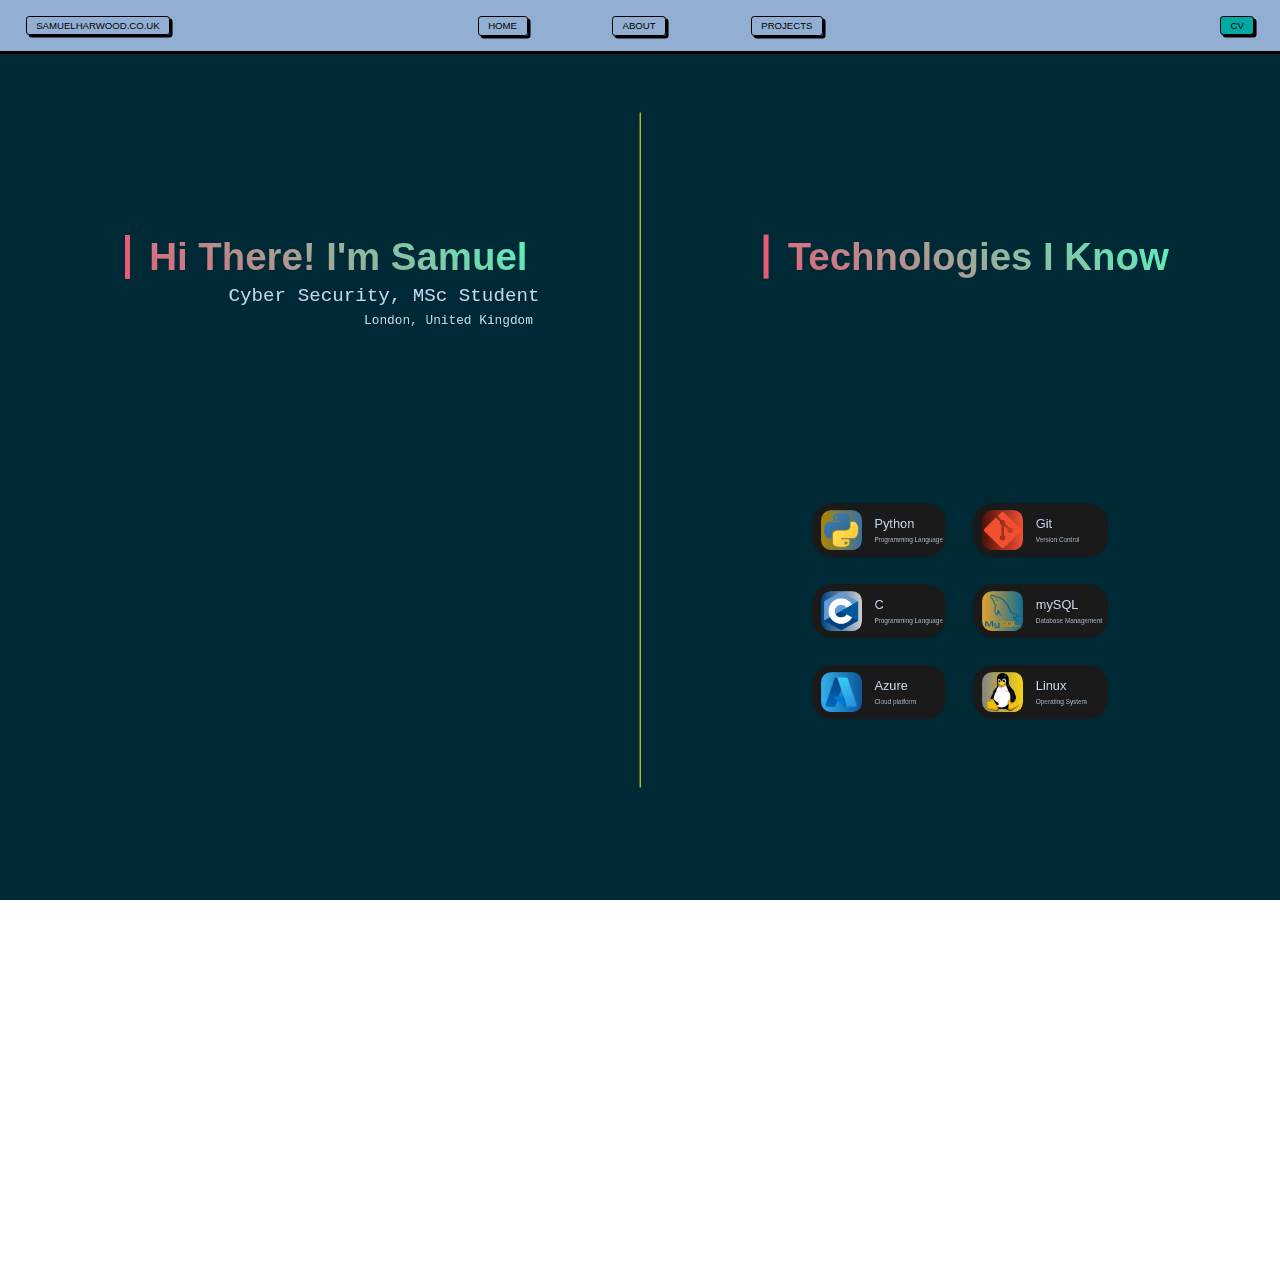
==== index.html @ 6216a4d6 "Updated skillsbox" ====
<!DOCTYPE html>
<html lang="en">
<head>
    <meta charset="UTF-8">
    <meta name="viewport" content="width=device-width, initial-scale=1.0">
    <title>Portfolio</title>
    <link rel="stylesheet" href="styles.css">
</head>
<body>
  <div class ="blob"></div>
  <header>
    <a id="index-btn"><div class="homepage">samuelharwood.co.uk</div></a>
    <nav>
      <ul class="nav-links">
        <li><a href="#home">Home</a></li>
        <li><a href="#about">About</a></li>
        <li><a href="#projects">Projects</a></li>
      </ul>
    </nav>
    <a class="cv" href="#"><button>CV</button></a>

  </header>

    <section class="pages">
      <div class="block one" id="home">
        <div class = "break-line"></div>
          <div class="box-container">
            <div class="box one">
            </div>
            <div class="box two">
              <blockquote>
                <h1>Hi There! I'm Samuel</h1>
              </blockquote>
            <pre>Cyber Security, MSc Student</pre>
            <pre class="home">London, United Kingdom</pre>
            </div>

          </div>

          <div class="box-container two">
            <div class="box four">
              <div class="skills-grid">
                <div class="skill">
                  <div class="skillbox python"><img src="images/PythonLogo.png" alt="python"></div>
                  <div class="skill-text">
                    <h3>Python</h3>
                    <h4>Programming Language</h4>
                  </div>
                </div>

                <div class="skill git">
                  <div class="skillbox git"><img src="images/gitLogo.png" alt="Git"></div>
                  <div class="skill-text">
                    <h3>Git</h3>
                    <h4>Version Control</h4>
                  </div>
                </div>

                <div class="skill c">
                  <div class="skillbox c"><img src="images/C.png" alt="C"></div>
                  <div class="skill-text">
                    <h3>C</h3>
                    <h4>Programming Language</h4>
                  </div>
                </div>

                <div class="skill sql">
                  <div class="skillbox sql"><img src="images/mySQL.png" alt="mySQL"></div>
                  <div class="skill-text">
                    <h3>mySQL</h3>
                    <h4>Database Management</h4>
                  </div>
                </div>


                <div class="skill azure">
                  <div class="skillbox azure"><img src="images/AzureLogo.png" alt="Azure"></div>
                  <div class="skill-text">
                    <h3>Azure</h3>
                    <h4>Cloud platform</h4>
                  </div>
                </div>

                <div class="skill linux">
                  <div class="skillbox linux"><img src="images/linux.png" alt="LinuxOS"></div>
                  <div class="skill-text">
                    <h3>Linux</h3>
                    <h4>Operating System</h4>
                  </div>
                </div>
              </div>
            </div>
            <div class = "box three">
              <blockquote>
                <h1>Technologies I Know</h1>
              </blockquote>
            </div>
          </div>
        </div>
  <div class="block two" id ="about"></div>
  <div class="block three" id ="projects"></div>
 
    </section>
    <script src="script.js"></script>

</body>
</html>
---- styles.css ----
* {
    margin: 0;
    box-sizing: border-box;
}

html {
    scroll-behavior: smooth;  /* Enable smooth scrolling */
}

body {
    display: flex;
    overflow: hidden;
    font-family: "PexicoMicro-Regular", Arial, sans-serif;

}
.blob {
    display: flex;
    justify-content: center;
    align-items: center;
    width: 650px;
    height: 650px;
    border-radius: 100%;
    background-image: linear-gradient(#E85D75 10%, #E85D75);
    filter: blur(250px);
    transition: all 450ms ease-out;
    position: fixed;
    pointer-events: none;
    left: 0;
    top: 0;
    transform: translate(calc(-50% + 15px), -50%);
    z-index: 0;
}






section.pages {
    height: 100vw;
    width: 100vh;
    position: relative;
    overflow: hidden auto;
    transform-origin: right top;
    transform: rotate(-90deg) translateY(-100vh);
}

.block {
    width: 100vh;
    height: 100vw;
    margin-bottom: 20px;
}

.box-container{
    width: 100vh;
    height: 50vw;
    display: flex;
    justify-content: center;
    align-items: center;
    background-color: #002936;
}


.box{
    width: 50vh;
    height: 50vw;
}

.box.one{
    display: flex;
    flex-direction: column; 
    justify-content: center;
    align-items: center; 
}

.box.two{

    display: flex;              
    justify-content: center;     
    align-items: center;         
    text-align: center; 
    flex-direction: column;

}


pre {
    transform: rotate(90deg); 

    position: absolute;
    font-size: clamp(1vw, 1.5vw, 3vw); 
    color: #C5D7ED;
    white-space: nowrap;
    padding: 0; 
    margin-top: 10vw;

    margin-right: 11vw;
}

pre.home {
    font-size: clamp(.5vw, 1vw, 3vw); 
    margin-top: 20vw;
    margin-right: 15vw; 
    
}

blockquote {
    transform: rotate(90deg); 

    position: absolute; 
    border-left: 5px solid;
    border-color: #E85D75;
    padding: 0rem 2vw 0rem 1.5vw; 
    -webkit-background-clip: text;
    -webkit-text-fill-color: transparent;
    background-image: linear-gradient(
      35deg,
      #E85D75,
      hsl(160, 100%, 65%)
    );
    margin-top: 3vw;
    margin-right: 5vw;

}

h1 {
    font-size: clamp(2vw, 3vw, 6vw);
    text-wrap: nowrap;

}


header{
    width: 100vw;
    height: 6vh;
    min-height: 50px;
    display: flex;
    justify-content:space-between;
    align-items: center;
    position: fixed;
    background-color: #92afd3;
    border-bottom: 3px solid #000000;
    
    z-index: 1000;
    padding: 20px 2%;
}

li, a, button{
    font-size: 0.75vw;
    color: #000000;
    text-decoration: none;
    text-transform: uppercase;
}


.nav-links li a, .homepage, button {
    display: inline-block; /* Allow padding and box-shadow to apply correctly */
    font-size: 0.75vw; 
    color: #000000; 
    text-decoration: none;
    text-transform: uppercase;
    padding: 0.25vw 0.75vw;
    border-radius: 0.25vw;
    border: 0.1vw solid #000000; 
    box-shadow: 0.2vw 0.2vw #000000; 
    cursor: pointer;
    transition: transform 0.1s, box-shadow 0.1s;
}
.nav-links li a:active, .homepage:active, button:active {
    box-shadow: none; 
    transform: translate(0.3vw, 0.3vw); 
}



.nav-links li:nth-child(1) a:hover {background-color: #20bbeb; }
.nav-links li:nth-child(2) a:hover {background-color: pink}
.nav-links li:nth-child(3) a:hover {background-color: #52b788; }


.nav-links li{
    flex-grow: 1;
    display: inline-block;
    padding: 0px 40px;
    
}

.nav-links {
    align-items: center;           
    padding: 0;
    margin-left: -7vw;
}


button{
    background-color: rgb(0, 169, 161);
    padding: 0.25vw 0.75vw; 
    border-radius: 0.25vw;
    border: 0.1vw solid #000000; 
    box-shadow: 0.2vw 0.2vw #000000; 
    cursor: pointer;
    margin-right: auto;

}

button:hover{
    background-color: rgba(0,136,169,0.8);
}


.homepage {
    display: flex;                
    font-size: 0.75vw; 
    color: #000000;
    text-transform: uppercase;
    padding: 0.25vw 0.75vw; 
    border-radius: 0.25vw;
    border: 0.1vw solid #000000; 
    box-shadow: 0.2vw 0.2vw #000000; 
    cursor: pointer;
    margin-right: auto;
}

.homepage:active {
    box-shadow: none;
    transform: translate(0.3vw, 0.3vw); /* Scales the active state shadow shift */
}



.icon-content {
    width: 30px;
    height: 30px;    
    margin: auto;
    list-style: none;
    background-color: #ffffff;
}

.filled {
    width: 100%;
    height: 100%;
    display: flex;

}

.button-image {
    width: 100%;
    height: 100%;
    object-fit: contain;
    display: block;
}

.tooltip {
    position: absolute;
    bottom: 60px;      
    left: 50%;
    transform: translateX(-50%);
    background-color: black;
    color: white;
    padding: 5px;
    border-radius: 5px;
    opacity: 0;
    transition: opacity 0.3s;
    font-size: 12px;
    pointer-events: none;
}

.icon-content:hover .tooltip {
    opacity: 1;  
}



.pages::-webkit-scrollbar {
    display: none;
}

.block:last-child {
    margin: 0;
}

.block:nth-child(1) {
    background: #002936;
}

.block:nth-child(2) {
    background: pink;
}



.block:nth-child(3) {
    background: rgb(52, 180, 48);
}



.break-line {
    display: flex;
    align-items: center;
    justify-content: center;
    position: absolute;
    width: 75vh; 
    height: 0.05vw; 
    background-color: yellow;
    top: 50%; 
    left: 50%; 
    transform: translate(-50%, -50%) rotate(0deg); 
    z-index: 1; 
}

.box-container.two{
    width: 100vh;
    height: 50vw;
    display: flex;
    justify-content: center;
    align-items: center;
}


.box.four{
    width: 50vh;
    height: 50vw;
    margin: 0;
    padding:0;
    display: flex;              
    justify-content: center;     
    align-items: center;         
    text-align: center; 
    flex-direction: column;

}

.box.three{
    width: 50vh;
    height: 50vw;
    margin: 0;
    padding: 0;
    display: flex;              
    justify-content: center;     
    align-items: center;         
    text-align: center; 
    flex-direction: column;

}

.skills-grid {
    transform: rotate(90deg); 
    display: grid;
    position: absolute;
    grid-template-columns: repeat(2, 1fr);
    grid-template-rows: repeat(3, 1fr); 
    gap: 3vh; 
    justify-items: center;
    margin-left: 10vw;
}
  
  
.skill {
    display: flex;
    align-items: center;
    justify-content: flex-start;
    position: relative;
    height: clamp(6vh, 6vh, 6vh); 
    width: clamp(10.5vw, 10.5vw, 10.5vw); 
    background-color: #1a1a1a;
    border-radius: 20px; 
    padding: 1vh;
    gap: 1vw; 

}
  



.skillbox {
    display: flex;
    justify-content: center;
    align-items: center;
    height: clamp(3vh, 4.5vh, 6vh);
    width: clamp(3vh, 4.5vh, 6vh);
    background-color: #154862;
    border-radius: 10px;

}

.skill-text {
    display: flex;
    flex-direction: column;
    justify-content: center; /* Center align the text vertically */
    text-align: left; /* Align text to the left */
    color: #C5D7ED;
    text-wrap: nowrap;

}

.skill-text h3 {
    font-weight: 500;
    padding: 0;
    text-wrap: nowrap;
    white-space: nowrap;
    position: absolute;
    font-size: clamp(0.5vw, 1vw, 2vw); 
    margin-bottom: 1vw;
}

.skill-text h4 {
    font-size: clamp(0.1vw, 0.5vw, 1vw);
    font-weight: 500;
    padding: 0;
    margin-top: 1.5vw;
    opacity: 0.8; 
    text-wrap: nowrap;
    white-space: nowrap;
    position: absolute;

}









.skillbox.python { background-image: linear-gradient(to right, #af8600, #3771a3);}
.skillbox.c {background-image: linear-gradient(to right, #004482, #cecece);}
.skillbox.git {background-image: linear-gradient(to right, #4d1106, #f05033);}
.skillbox.sql {background-image: linear-gradient(to right, #e4a132, #106e92);}
.skillbox.linux { background-image: linear-gradient(to right, #383838, #5e5e5e);}
.skillbox.azure{background-image: linear-gradient(to right,  #32b0ea, #0d559d);}
.skillbox.linux{background-image: linear-gradient(to right, #848484, #f8d30e);}

.skillbox img {max-width: 85%;     object-fit: contain;}
.skill.git .skillbox img{max-width: 95%;}
.skill.linux .skillbox img{max-width: 80%;}
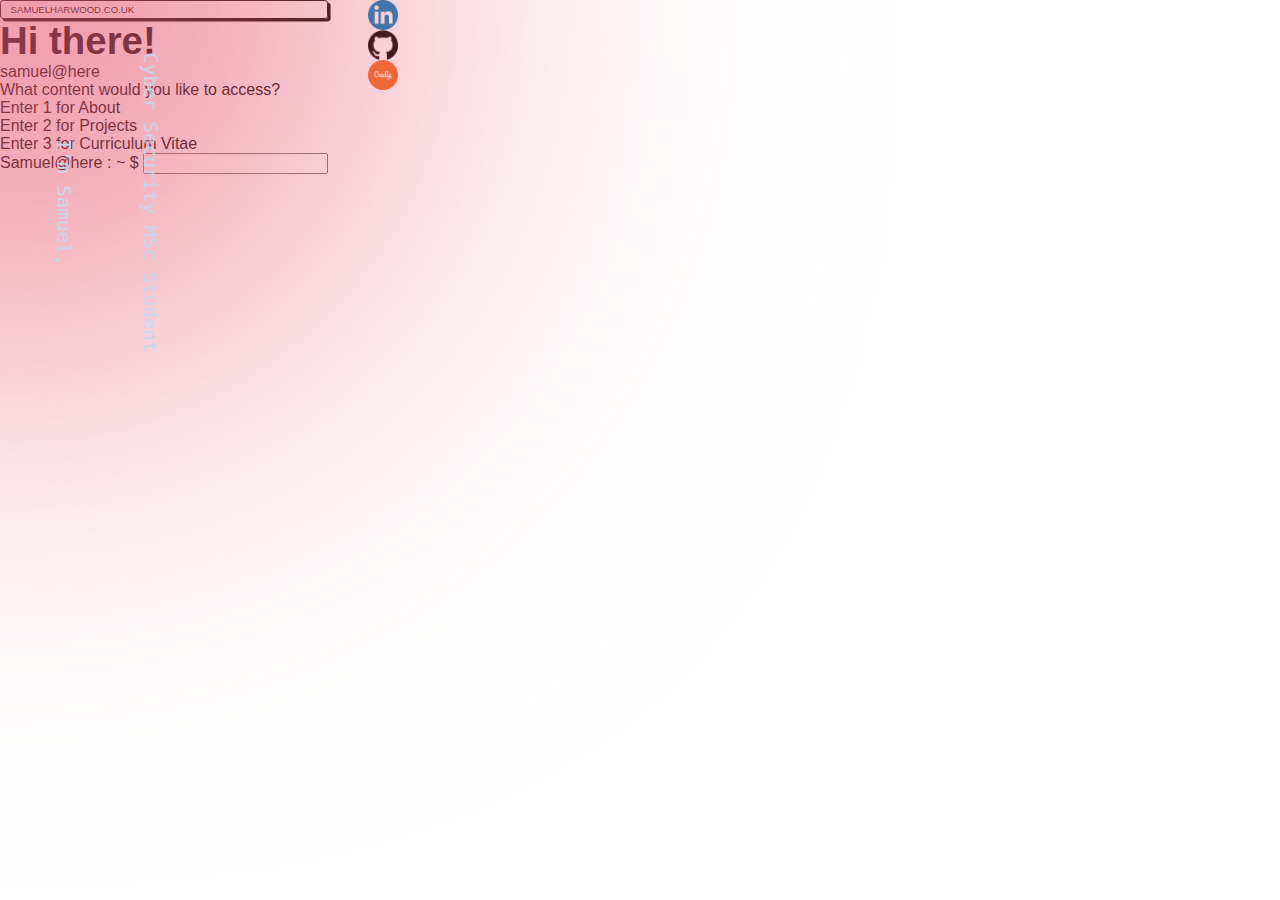
==== commit 5230c4f1: "Update index.html" ====
--- a/index.html
+++ b/index.html
@@ -7,101 +7,64 @@
     <link rel="stylesheet" href="styles.css">
 </head>
 <body>
-  <div class ="blob"></div>
-  <header>
-    <a id="index-btn"><div class="homepage">samuelharwood.co.uk</div></a>
-    <nav>
-      <ul class="nav-links">
-        <li><a href="#home">Home</a></li>
-        <li><a href="#about">About</a></li>
-        <li><a href="#projects">Projects</a></li>
-      </ul>
-    </nav>
-    <a class="cv" href="#"><button>CV</button></a>
-
-  </header>
-
-    <section class="pages">
-      <div class="block one" id="home">
-        <div class = "break-line"></div>
-          <div class="box-container">
-            <div class="box one">
+    
+    <div class ="blob"></div>
+    <div class="container">
+        <a href="#"  id="index-btn"><div class="homepage">samuelharwood.co.uk</div></a>
+        <div class="intro">
+            <h1>Hi there!</h1>
+            <pre>I'm Samuel,</pre>
+            <pre>Cyber Security MSc Student</pre>
+        </div>
+        <div class="terminal">
+            <div class="terminal-header">
+              <span class="dot red"></span>
+              <span class="dot yellow"></span>
+              <span class="dot green"></span>
+              <span class="title">samuel@here</span>
             </div>
-            <div class="box two">
-              <blockquote>
-                <h1>Hi There! I'm Samuel</h1>
-              </blockquote>
-            <pre>Cyber Security, MSc Student</pre>
-            <pre class="home">London, United Kingdom</pre>
+            <div class="output" id="output">
+              <p class="gray-text">What content would you like to access?</p>
+              <p class="blue-text">Enter <span class="yellow-text">1 </span>for About</p>
+              <p class="blue-text">Enter <span class="yellow-text">2 </span>for Projects</p>
+              <p class="blue-text">Enter <span class="yellow-text">3 </span>for Curriculum Vitae</p>
             </div>
-
-          </div>
-
-          <div class="box-container two">
-            <div class="box four">
-              <div class="skills-grid">
-                <div class="skill">
-                  <div class="skillbox python"><img src="images/PythonLogo.png" alt="python"></div>
-                  <div class="skill-text">
-                    <h3>Python</h3>
-                    <h4>Programming Language</h4>
-                  </div>
-                </div>
-
-                <div class="skill git">
-                  <div class="skillbox git"><img src="images/gitLogo.png" alt="Git"></div>
-                  <div class="skill-text">
-                    <h3>Git</h3>
-                    <h4>Version Control</h4>
-                  </div>
-                </div>
-
-                <div class="skill c">
-                  <div class="skillbox c"><img src="images/C.png" alt="C"></div>
-                  <div class="skill-text">
-                    <h3>C</h3>
-                    <h4>Programming Language</h4>
-                  </div>
-                </div>
-
-                <div class="skill sql">
-                  <div class="skillbox sql"><img src="images/mySQL.png" alt="mySQL"></div>
-                  <div class="skill-text">
-                    <h3>mySQL</h3>
-                    <h4>Database Management</h4>
-                  </div>
-                </div>
-
-
-                <div class="skill azure">
-                  <div class="skillbox azure"><img src="images/AzureLogo.png" alt="Azure"></div>
-                  <div class="skill-text">
-                    <h3>Azure</h3>
-                    <h4>Cloud platform</h4>
-                  </div>
-                </div>
-
-                <div class="skill linux">
-                  <div class="skillbox linux"><img src="images/linux.png" alt="LinuxOS"></div>
-                  <div class="skill-text">
-                    <h3>Linux</h3>
-                    <h4>Operating System</h4>
-                  </div>
-                </div>
+            <div class="input-container" id="terminal-input-container">
+              <span class="green-text">Samuel@here</span>
+              <span class="white-text">:</span>
+              <span class="blue-text">~</span>
+              <span class="gray-text">$</span>
+              <span class="yellow-text"><input class="terminal-input" id="terminal-input" type="text" /></span>
+            </div>
+        </div>
+    </div>
+    <ul class="icons">
+      <li class="icon-content">
+          <a href="https://www.linkedin.com/in/samuelharwood3823" target="_blank" aria-label="LinkedIn" data-social="LinkedIn">
+              <div class="filled">
+                  <img src="images/LinkedInLogo.png" alt="Linkedin icon" class="button-image">
               </div>
+          </a>
+          <div class="tooltip">LinkedIn</div>
+      </li>
+      <li class="icon-content">
+          <a href="https://github.com/Samuel-Harwood/samuelharwood.co.uk" target="_blank" aria-label="Github" data-social="Github">
+              <div class="filled">
+                  <img src="images/github.png" alt="Github icon" class="button-image">
+              </div>
+          </a>
+          <div class="tooltip">Github</div>
+      </li>
+      <li class="icon-content">
+        <a href="https://www.credly.com/users/samuel-harwood" target="_blank" aria-label="Credly" data-social="Credly">
+            <div class="filled">
+                <img src="images/credly.png" alt="Credly icon" class="button-image">
             </div>
-            <div class = "box three">
-              <blockquote>
-                <h1>Technologies I Know</h1>
-              </blockquote>
-            </div>
-          </div>
-        </div>
-  <div class="block two" id ="about"></div>
-  <div class="block three" id ="projects"></div>
- 
-    </section>
+        </a>
+        <div class="tooltip">Credly</div>
+    </li>
+  </ul>
+  
     <script src="script.js"></script>
-
 </body>
 </html>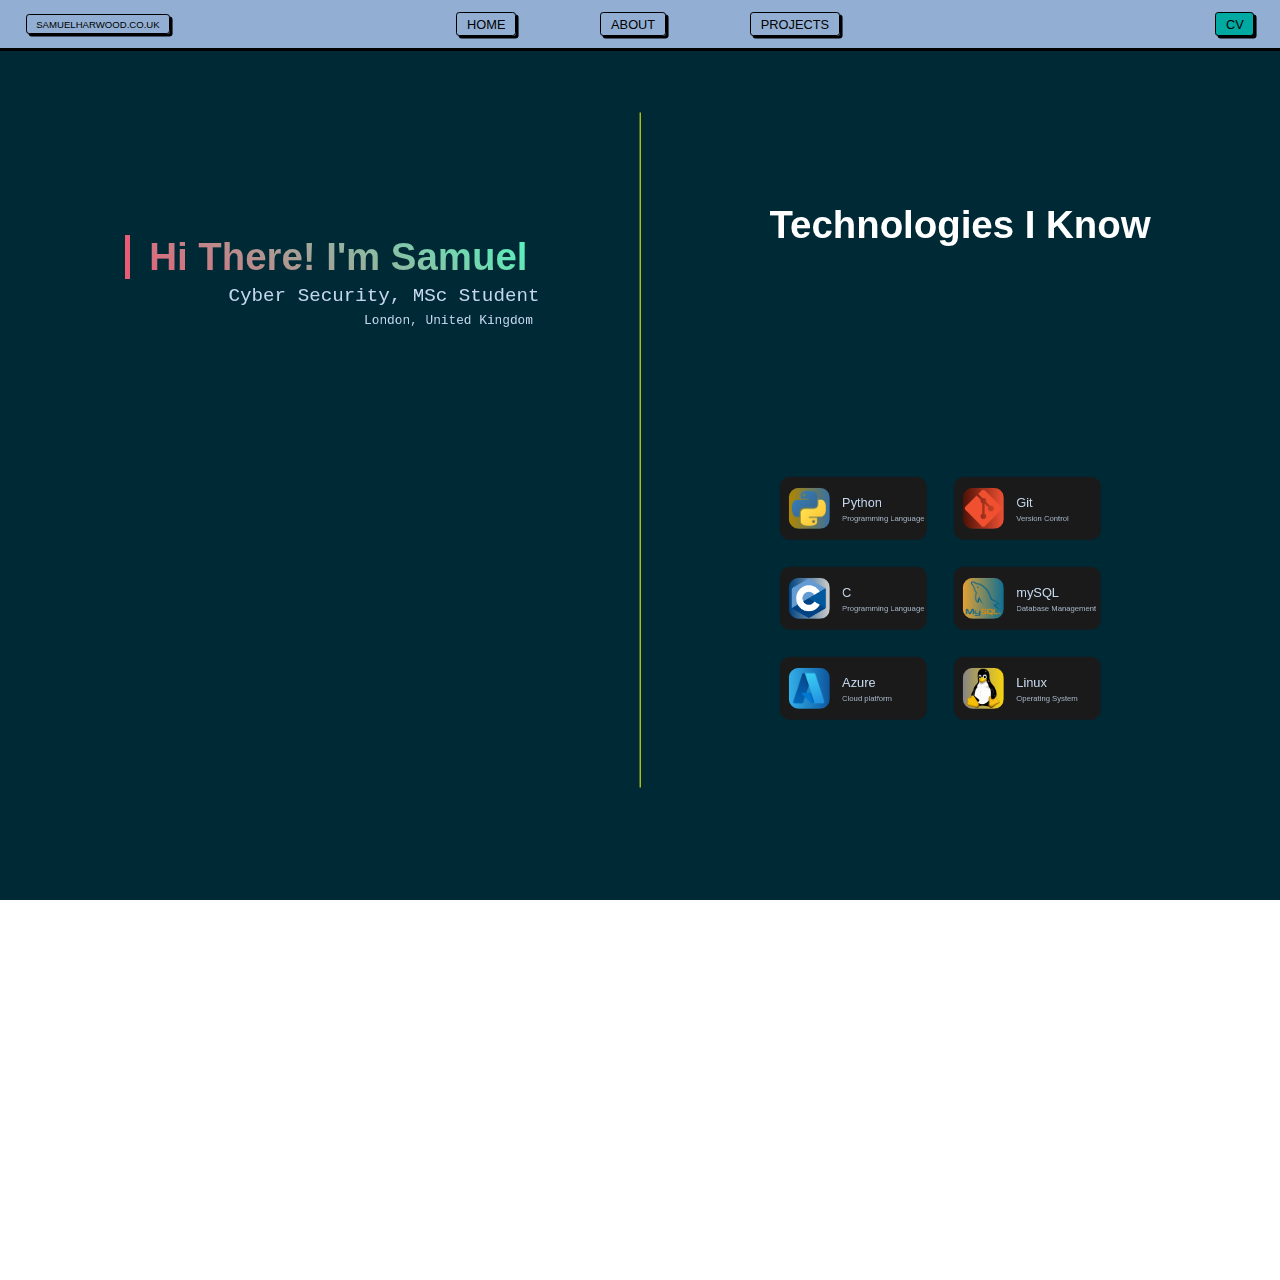
==== commit 1e7f3c36: "Increased text visibility" ====
--- a/index.html
+++ b/index.html
@@ -7,64 +7,99 @@
     <link rel="stylesheet" href="styles.css">
 </head>
 <body>
-    
-    <div class ="blob"></div>
-    <div class="container">
-        <a href="#"  id="index-btn"><div class="homepage">samuelharwood.co.uk</div></a>
-        <div class="intro">
-            <h1>Hi there!</h1>
-            <pre>I'm Samuel,</pre>
-            <pre>Cyber Security MSc Student</pre>
+  <div class ="blob"></div>
+  <header>
+    <a id="index-btn"><div class="homepage">samuelharwood.co.uk</div></a>
+    <nav>
+      <ul class="nav-links">
+        <li><a href="#home">Home</a></li>
+        <li><a href="#about">About</a></li>
+        <li><a href="#projects">Projects</a></li>
+      </ul>
+    </nav>
+    <a class="cv" href="#"><button>CV</button></a>
+
+  </header>
+
+    <section class="pages">
+      <div class="block one" id="home">
+        <div class = "break-line"></div>
+          <div class="box-container">
+            <div class="box one">
+            </div>
+            <div class="box two">
+              <blockquote>
+                <h1>Hi There! I'm Samuel</h1>
+              </blockquote>
+            <pre>Cyber Security, MSc Student</pre>
+            <pre class="home">London, United Kingdom</pre>
+            </div>
+
+          </div>
+
+          <div class="box-container two">
+            <div class="box four">
+              <div class="skills-grid">
+                <div class="skill">
+                  <div class="skillbox python"><img src="images/PythonLogo.png" alt="python"></div>
+                  <div class="skill-text">
+                    <h3>Python</h3>
+                    <h4>Programming Language</h4>
+                  </div>
+                </div>
+
+                <div class="skill git">
+                  <div class="skillbox git"><img src="images/gitLogo.png" alt="Git"></div>
+                  <div class="skill-text">
+                    <h3>Git</h3>
+                    <h4>Version Control</h4>
+                  </div>
+                </div>
+
+                <div class="skill c">
+                  <div class="skillbox c"><img src="images/C.png" alt="C"></div>
+                  <div class="skill-text">
+                    <h3>C</h3>
+                    <h4>Programming Language</h4>
+                  </div>
+                </div>
+
+                <div class="skill sql">
+                  <div class="skillbox sql"><img src="images/mySQL.png" alt="mySQL"></div>
+                  <div class="skill-text">
+                    <h3>mySQL</h3>
+                    <h4>Database Management</h4>
+                  </div>
+                </div>
+
+
+                <div class="skill azure">
+                  <div class="skillbox azure"><img src="images/AzureLogo.png" alt="Azure"></div>
+                  <div class="skill-text">
+                    <h3>Azure</h3>
+                    <h4>Cloud platform</h4>
+                  </div>
+                </div>
+
+                <div class="skill linux">
+                  <div class="skillbox linux"><img src="images/linux.png" alt="LinuxOS"></div>
+                  <div class="skill-text">
+                    <h3>Linux</h3>
+                    <h4>Operating System</h4>
+                  </div>
+                </div>
+              </div>
+            </div>
+            <div class = "box three">
+                <h1>Technologies I Know</h1>
+            </div>
+          </div>
         </div>
-        <div class="terminal">
-            <div class="terminal-header">
-              <span class="dot red"></span>
-              <span class="dot yellow"></span>
-              <span class="dot green"></span>
-              <span class="title">samuel@here</span>
-            </div>
-            <div class="output" id="output">
-              <p class="gray-text">What content would you like to access?</p>
-              <p class="blue-text">Enter <span class="yellow-text">1 </span>for About</p>
-              <p class="blue-text">Enter <span class="yellow-text">2 </span>for Projects</p>
-              <p class="blue-text">Enter <span class="yellow-text">3 </span>for Curriculum Vitae</p>
-            </div>
-            <div class="input-container" id="terminal-input-container">
-              <span class="green-text">Samuel@here</span>
-              <span class="white-text">:</span>
-              <span class="blue-text">~</span>
-              <span class="gray-text">$</span>
-              <span class="yellow-text"><input class="terminal-input" id="terminal-input" type="text" /></span>
-            </div>
-        </div>
-    </div>
-    <ul class="icons">
-      <li class="icon-content">
-          <a href="https://www.linkedin.com/in/samuelharwood3823" target="_blank" aria-label="LinkedIn" data-social="LinkedIn">
-              <div class="filled">
-                  <img src="images/LinkedInLogo.png" alt="Linkedin icon" class="button-image">
-              </div>
-          </a>
-          <div class="tooltip">LinkedIn</div>
-      </li>
-      <li class="icon-content">
-          <a href="https://github.com/Samuel-Harwood/samuelharwood.co.uk" target="_blank" aria-label="Github" data-social="Github">
-              <div class="filled">
-                  <img src="images/github.png" alt="Github icon" class="button-image">
-              </div>
-          </a>
-          <div class="tooltip">Github</div>
-      </li>
-      <li class="icon-content">
-        <a href="https://www.credly.com/users/samuel-harwood" target="_blank" aria-label="Credly" data-social="Credly">
-            <div class="filled">
-                <img src="images/credly.png" alt="Credly icon" class="button-image">
-            </div>
-        </a>
-        <div class="tooltip">Credly</div>
-    </li>
-  </ul>
-  
+  <div class="block two" id ="about"></div>
+  <div class="block three" id ="projects"></div>
+ 
+    </section>
     <script src="script.js"></script>
+
 </body>
 </html>--- a/styles.css
+++ b/styles.css
@@ -132,7 +132,7 @@
 
 header{
     width: 100vw;
-    height: 6vh;
+    height: 4vw;
     min-height: 50px;
     display: flex;
     justify-content:space-between;
@@ -146,7 +146,7 @@
 }
 
 li, a, button{
-    font-size: 0.75vw;
+    font-size: 1vw;
     color: #000000;
     text-decoration: none;
     text-transform: uppercase;
@@ -155,7 +155,7 @@
 
 .nav-links li a, .homepage, button {
     display: inline-block; /* Allow padding and box-shadow to apply correctly */
-    font-size: 0.75vw; 
+    font-size: 1vw; 
     color: #000000; 
     text-decoration: none;
     text-transform: uppercase;
@@ -344,6 +344,11 @@
 
 }
 
+.box.three h1{
+    color:white;
+    transform: rotate(90deg);
+}
+
 .skills-grid {
     transform: rotate(90deg); 
     display: grid;
@@ -352,7 +357,8 @@
     grid-template-rows: repeat(3, 1fr); 
     gap: 3vh; 
     justify-items: center;
-    margin-left: 10vw;
+    margin-left: 12vw;
+    margin-bottom: 3vw;
 }
   
   
@@ -361,10 +367,10 @@
     align-items: center;
     justify-content: flex-start;
     position: relative;
-    height: clamp(6vh, 6vh, 6vh); 
-    width: clamp(10.5vw, 10.5vw, 10.5vw); 
+    height: clamp(6vh, 7vh, 10vh); 
+    width: clamp(10.5vw, 11.5vw, 11.5vw); 
     background-color: #1a1a1a;
-    border-radius: 20px; 
+    border-radius: 10px; 
     padding: 1vh;
     gap: 1vw; 
 
@@ -405,7 +411,7 @@
 }
 
 .skill-text h4 {
-    font-size: clamp(0.1vw, 0.5vw, 1vw);
+    font-size: clamp(0.1vw, 0.6vw, 1vw);
     font-weight: 500;
     padding: 0;
     margin-top: 1.5vw;
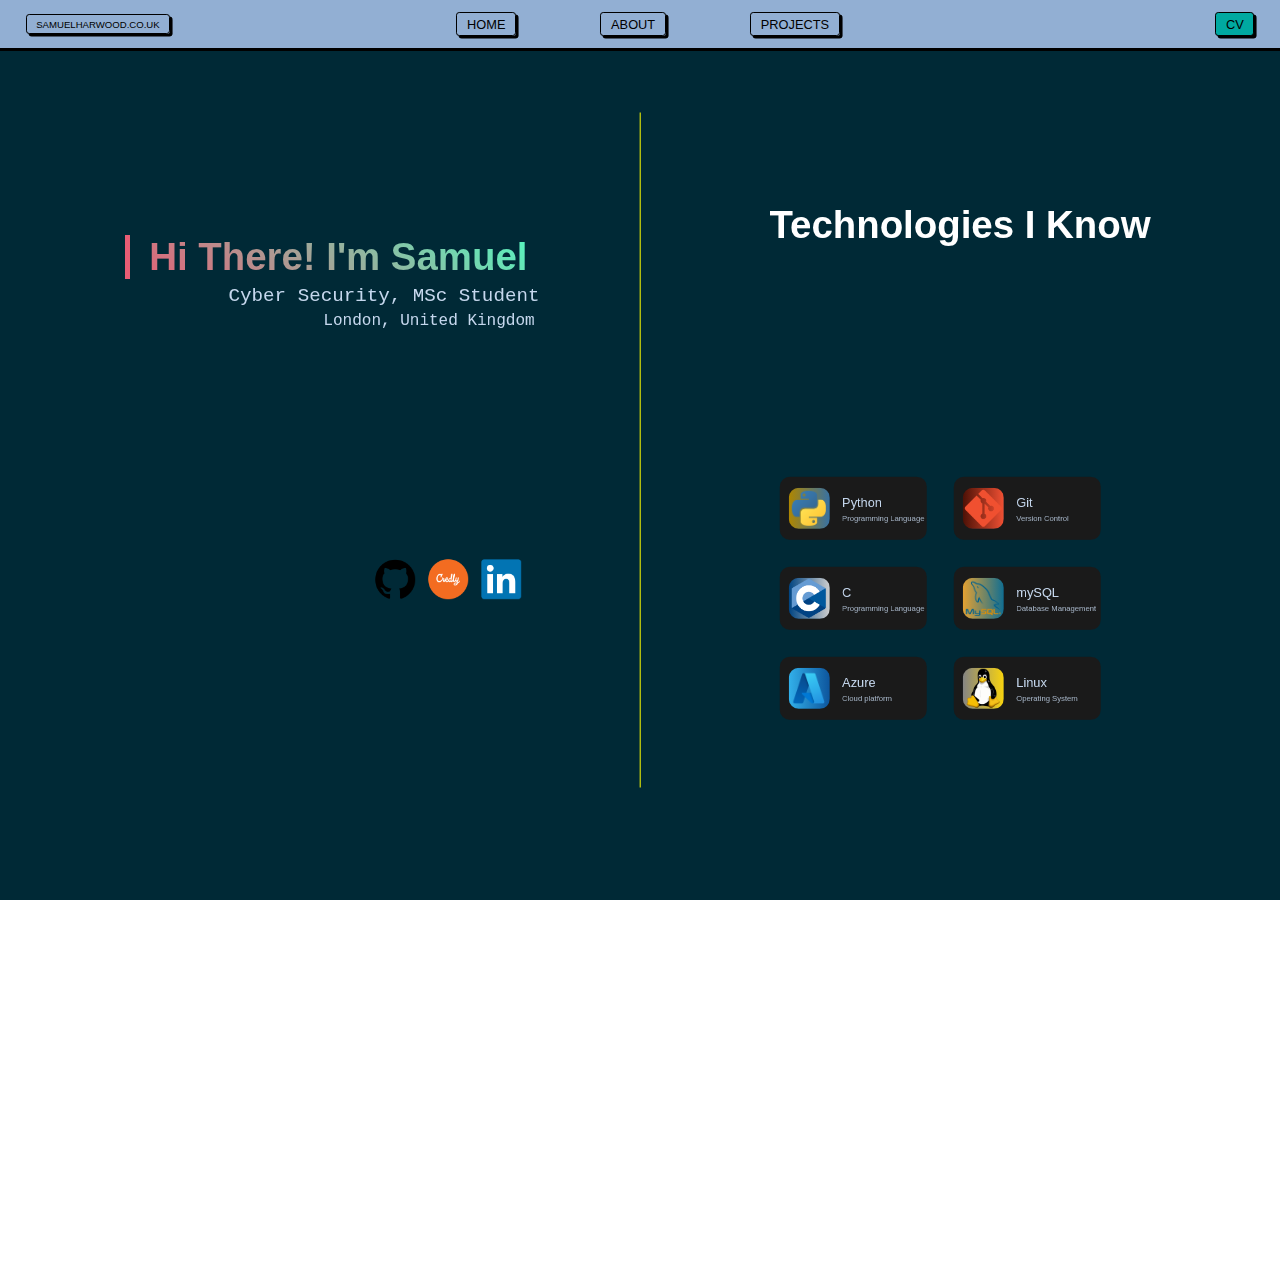
==== commit f068a61a: "Added social logos" ====
--- a/index.html
+++ b/index.html
@@ -26,6 +26,11 @@
         <div class = "break-line"></div>
           <div class="box-container">
             <div class="box one">
+              <div class="images">
+              <img src="images/github.png" alt="linkedin logo" width="40" height="40">
+              <img src="images/credly.png" alt="credly logo" width="40" height="40">
+              <img src="images/LinkedIn_logo.png" alt="linkedin logo" width="40" height="40">
+              </div>
             </div>
             <div class="box two">
               <blockquote>
--- a/styles.css
+++ b/styles.css
@@ -98,8 +98,8 @@
 }
 
 pre.home {
-    font-size: clamp(.5vw, 1vw, 3vw); 
-    margin-top: 20vw;
+    font-size: clamp(.5vw, 1.25vw, 3vw); 
+    margin-top: 17vw;
     margin-right: 15vw; 
     
 }
@@ -152,10 +152,12 @@
     text-transform: uppercase;
 }
 
+.homepage{
+    font-size: 1vw; 
+}
 
 .nav-links li a, .homepage, button {
     display: inline-block; /* Allow padding and box-shadow to apply correctly */
-    font-size: 1vw; 
     color: #000000; 
     text-decoration: none;
     text-transform: uppercase;
@@ -293,7 +295,17 @@
     background: rgb(52, 180, 48);
 }
 
-
+.images{
+    transform: rotate(90deg);
+    margin: 0;
+    padding: 0;
+    display: flex;
+    position: absolute;
+    gap:1vw;
+    margin-left: 15vw;
+    margin-top: 20vw;
+    
+}
 
 .break-line {
     display: flex;
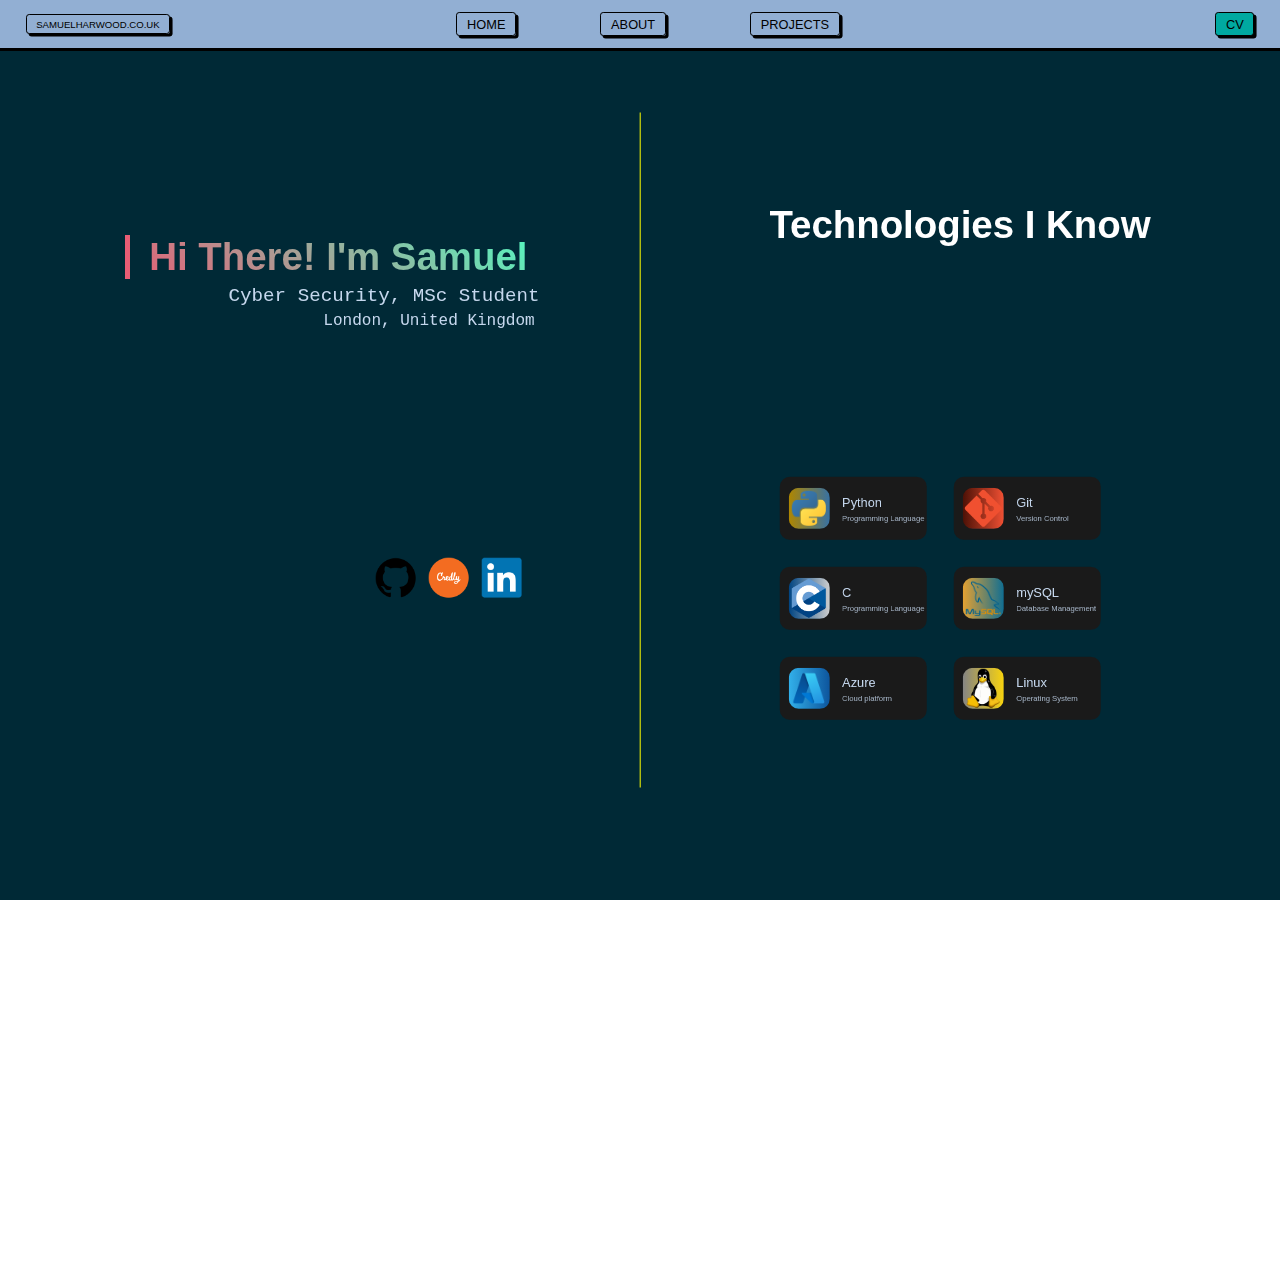
==== commit 0932ce81: "Added CV and links to socials" ====
--- a/index.html
+++ b/index.html
@@ -17,19 +17,18 @@
         <li><a href="#projects">Projects</a></li>
       </ul>
     </nav>
-    <a class="cv" href="#"><button>CV</button></a>
+    <a class="cv" href="cv/Samuel_Harwood_Curriculum_Vitae.pdf" download="Your future #1 employee" target = "_blank" rel="noopener noreferrer"><button>CV</button></a>
 
   </header>
-
     <section class="pages">
       <div class="block one" id="home">
         <div class = "break-line"></div>
           <div class="box-container">
             <div class="box one">
               <div class="images">
-              <img src="images/github.png" alt="linkedin logo" width="40" height="40">
-              <img src="images/credly.png" alt="credly logo" width="40" height="40">
-              <img src="images/LinkedIn_logo.png" alt="linkedin logo" width="40" height="40">
+              <a href = "https://github.com/samuel-harwood" target="_blank" rel="noopener noreferrer"> <img src="images/github.png" alt="linkedin logo" width="40" height="40"></a>
+              <a href = "https://www.credly.com/users/samuel-harwood" target = "_blank" rel="noopener noreferrer"><img src="images/credly.png" alt="credly logo" width="40" height="40"></a>
+              <a href = "https://www.linkedin.com/in/samuelharwood3823" target = "_blank" rel="noopener noreferrer"><img src="images/LinkedIn_logo.png" alt="linkedin logo" width="40" height="40"></a>
               </div>
             </div>
             <div class="box two">
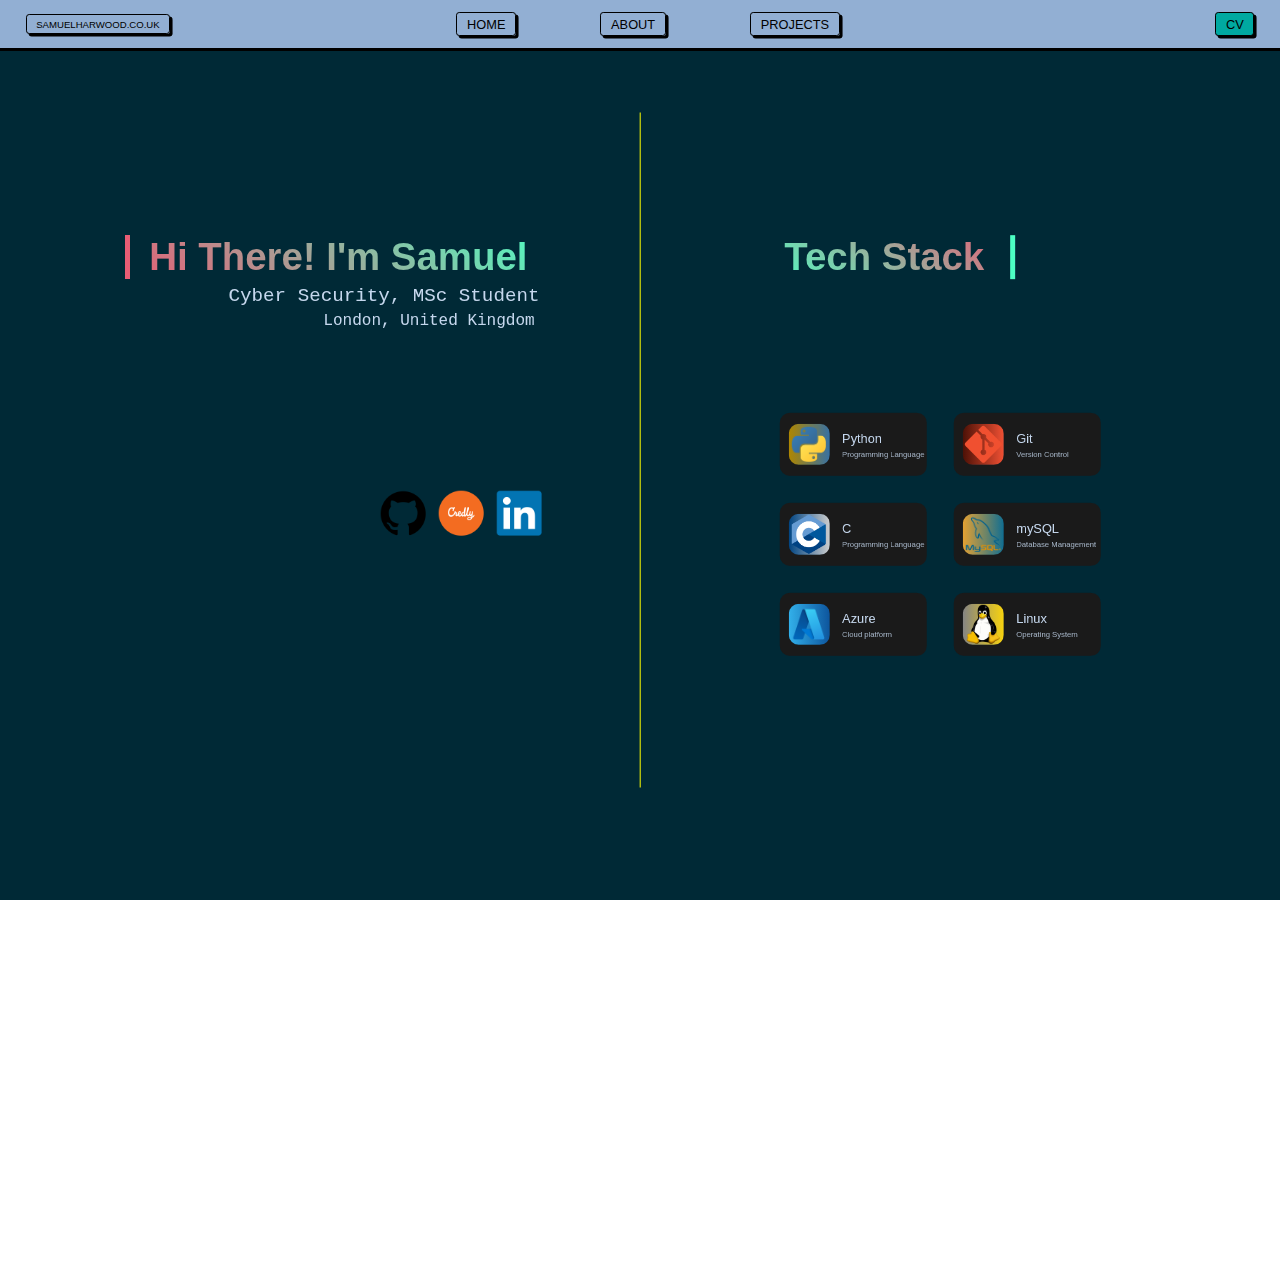
==== commit e74dee34: "Finalised page 1" ====
--- a/index.html
+++ b/index.html
@@ -60,6 +60,7 @@
                   </div>
                 </div>
 
+
                 <div class="skill c">
                   <div class="skillbox c"><img src="images/C.png" alt="C"></div>
                   <div class="skill-text">
@@ -95,7 +96,9 @@
               </div>
             </div>
             <div class = "box three">
-                <h1>Technologies I Know</h1>
+                <blockquote><h1>Tech Stack</h1></blockquote>
+          
+
             </div>
           </div>
         </div>
--- a/styles.css
+++ b/styles.css
@@ -43,6 +43,7 @@
     overflow: hidden auto;
     transform-origin: right top;
     transform: rotate(-90deg) translateY(-100vh);
+
 }
 
 .block {
@@ -58,6 +59,7 @@
     justify-content: center;
     align-items: center;
     background-color: #002936;
+    
 }
 
 
@@ -71,6 +73,9 @@
     flex-direction: column; 
     justify-content: center;
     align-items: center; 
+    position: relative; /* Add this */
+    
+
 }
 
 .box.two{
@@ -104,7 +109,8 @@
     
 }
 
-blockquote {
+.box.two blockquote {
+
     transform: rotate(90deg); 
 
     position: absolute; 
@@ -286,7 +292,7 @@
 }
 
 .block:nth-child(2) {
-    background: pink;
+    background: #187c9a;
 }
 
 
@@ -302,9 +308,15 @@
     display: flex;
     position: absolute;
     gap:1vw;
-    margin-left: 15vw;
-    margin-top: 20vw;
-    
+    margin-left: 25vw;
+    margin-top: 22vw;
+    
+}
+
+.images img {
+    width: clamp(2vh, 5vh, 6vh); /* Responsive width */
+    height: clamp(2vh, 5vh, 6vh); /* Responsive height */
+    object-fit: contain; /* Maintain aspect ratio */
 }
 
 .break-line {
@@ -347,7 +359,7 @@
     width: 50vh;
     height: 50vw;
     margin: 0;
-    padding: 0;
+    padding-right: 10vw;
     display: flex;              
     justify-content: center;     
     align-items: center;         
@@ -356,9 +368,35 @@
 
 }
 
-.box.three h1{
-    color:white;
-    transform: rotate(90deg);
+.box.three blockquote{
+    transform: rotate(90deg); 
+
+    position: absolute; 
+    border-right: 5px solid;
+    border-color: hsl(160, 100%, 65%);
+    padding: 0rem 2vw 0rem 1.5vw; 
+    -webkit-background-clip: text;
+    -webkit-text-fill-color: transparent;
+    background-image: linear-gradient(
+      35deg,
+      hsl(160, 100%, 65%),
+      #E85D75
+      
+    );
+    margin-bottom: 11vw;
+    margin-left: 5vw;
+ 
+}
+
+.box.three pre{
+    margin: 0;
+    padding-top: 1vw;
+    padding-right: 12.5vw;
+}
+
+.box.three pre.home{
+    padding-top: 5vw;
+    padding-right: 15vw;
 }
 
 .skills-grid {
@@ -369,7 +407,7 @@
     grid-template-rows: repeat(3, 1fr); 
     gap: 3vh; 
     justify-items: center;
-    margin-left: 12vw;
+    margin-left: 22vw;
     margin-bottom: 3vw;
 }
   
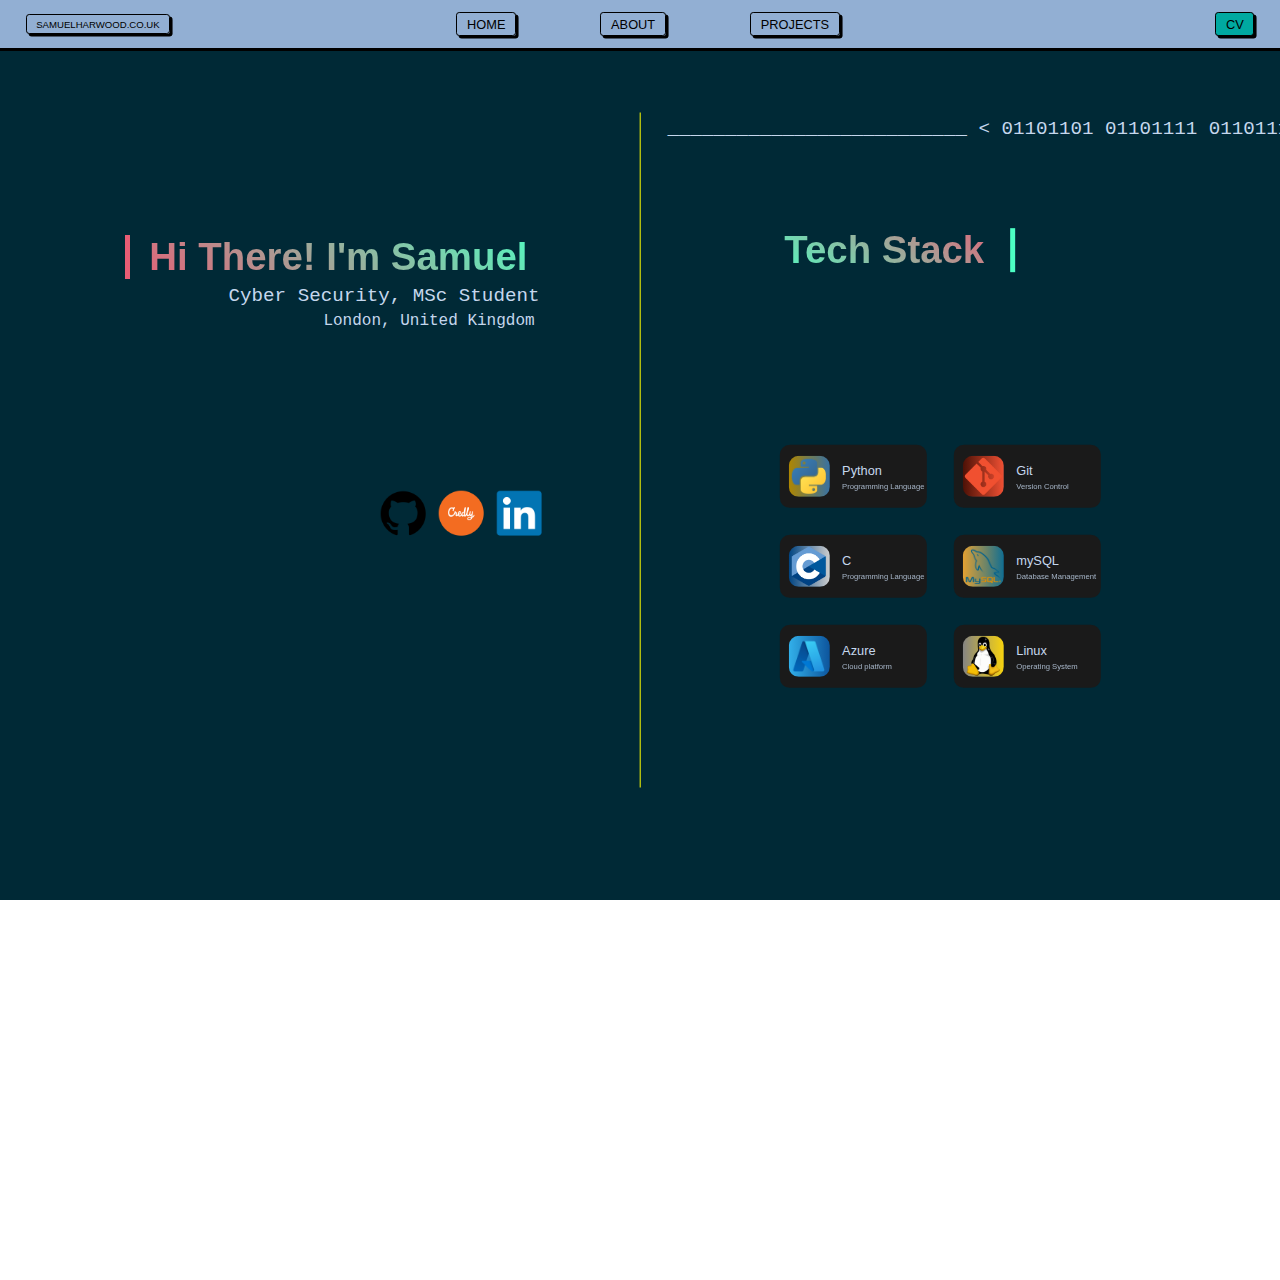
==== commit e6b116c1: "Small changes to css" ====
--- a/index.html
+++ b/index.html
@@ -4,10 +4,11 @@
     <meta charset="UTF-8">
     <meta name="viewport" content="width=device-width, initial-scale=1.0">
     <title>Portfolio</title>
-    <link rel="stylesheet" href="styles.css">
+    <link rel="stylesheet" href="block_one_styles.css">
+    <link rel="stylesheet" href="block_two_styles.css">
+
 </head>
 <body>
-  <div class ="blob"></div>
   <header>
     <a id="index-btn"><div class="homepage">samuelharwood.co.uk</div></a>
     <nav>
@@ -102,7 +103,36 @@
             </div>
           </div>
         </div>
-  <div class="block two" id ="about"></div>
+
+
+  <div class="block two" id ="about">
+    <div class="section-two">
+      <div class="section-ascii">
+        <pre>
+   __________________________
+   < 01101101 01101111 01101111 >
+    --------------------------
+           \   ^__^ 
+            \  (oo)\_______
+               (__)\       )\/\\
+                   ||----w |
+                   ||     ||
+                       
+        </pre>
+       </div>
+  
+    </div>
+
+
+
+  </div>
+
+
+
+</div>
+
+
+
   <div class="block three" id ="projects"></div>
  
     </section>
--- a/block_one_styles.css
+++ b/block_one_styles.css
@@ -0,0 +1,489 @@
+* {
+    margin: 0;
+    box-sizing: border-box;
+}
+
+html {
+    scroll-behavior: smooth;  /* Enable smooth scrolling */
+}
+
+body {
+    display: flex;
+    overflow: hidden;
+    font-family: "PexicoMicro-Regular", Arial, sans-serif;
+
+}
+
+
+
+
+
+
+
+
+section.pages {
+    height: 100vw;
+    width: 100vh;
+    position: relative;
+    overflow: hidden auto;
+    transform-origin: right top;
+    transform: rotate(-90deg) translateY(-100vh);
+
+}
+
+.block {
+    width: 100vh;
+    height: 100vw;
+    margin-bottom: 20px;
+}
+
+.box-container{
+    width: 100vh;
+    height: 50vw;
+    display: flex;
+    justify-content: center;
+    align-items: center;
+    background-color: #002936;
+    
+}
+
+
+.box{
+    width: 50vh;
+    height: 50vw;
+    display: flex;
+    flex-direction: column; 
+    justify-content: center;
+    align-items: center; 
+    position: relative;
+}
+
+
+
+
+pre {
+    transform: rotate(90deg); 
+    position: absolute;
+    font-size: clamp(1vw, 1.5vw, 3vw); 
+    color: #C5D7ED;
+    white-space: nowrap;
+    padding: 0; 
+    margin-top: 10vw;
+
+    margin-right: 11vw;
+}
+
+pre.home {
+    font-size: clamp(.5vw, 1.25vw, 3vw); 
+    margin-top: 17vw;
+    margin-right: 15vw; 
+    
+}
+
+.box.one{
+    margin: auto;
+}
+
+.box.two blockquote {
+
+    transform: rotate(90deg); 
+
+    position: absolute; 
+    border-left: 5px solid;
+    border-color: #E85D75;
+    padding: 0rem 2vw 0rem 1.5vw; 
+    -webkit-background-clip: text;
+    -webkit-text-fill-color: transparent;
+    background-image: linear-gradient(
+      35deg,
+      #E85D75,
+      hsl(160, 100%, 65%)
+    );
+    margin-top: 3vw;
+    margin-right: 5vw;
+
+}
+
+h1 {
+    font-size: clamp(2vw, 3vw, 6vw);
+    text-wrap: nowrap;
+
+}
+
+
+header{
+    width: 100vw;
+    height: 4vw;
+    min-height: 50px;
+    display: flex;
+    justify-content:space-between;
+    align-items: center;
+    position: fixed;
+    background-color: #92afd3;
+    border-bottom: 3px solid #000000;
+    
+    z-index: 1000;
+    padding: 20px 2%;
+}
+
+li, a, button{
+    font-size: 1vw;
+    color: #000000;
+    text-decoration: none;
+    text-transform: uppercase;
+}
+
+.homepage{
+    font-size: 1vw; 
+}
+
+.nav-links li a, .homepage, button {
+    display: inline-block; /* Allow padding and box-shadow to apply correctly */
+    color: #000000; 
+    text-decoration: none;
+    text-transform: uppercase;
+    padding: 0.25vw 0.75vw;
+    border-radius: 0.25vw;
+    border: 0.1vw solid #000000; 
+    box-shadow: 0.2vw 0.2vw #000000; 
+    cursor: pointer;
+    transition: transform 0.1s, box-shadow 0.1s;
+}
+.nav-links li a:active, .homepage:active, button:active {
+    box-shadow: none; 
+    transform: translate(0.3vw, 0.3vw); 
+}
+
+
+
+.nav-links li:nth-child(1) a:hover {background-color: #20bbeb; }
+.nav-links li:nth-child(2) a:hover {background-color: pink}
+.nav-links li:nth-child(3) a:hover {background-color: #52b788; }
+
+
+.nav-links li{
+    flex-grow: 1;
+    display: inline-block;
+    padding: 0px 40px;
+    
+}
+
+.nav-links {
+    align-items: center;           
+    padding: 0;
+    margin-left: -7vw;
+}
+
+
+button{
+    background-color: rgb(0, 169, 161);
+    padding: 0.25vw 0.75vw; 
+    border-radius: 0.25vw;
+    border: 0.1vw solid #000000; 
+    box-shadow: 0.2vw 0.2vw #000000; 
+    cursor: pointer;
+    margin-right: auto;
+
+}
+
+button:hover{
+    background-color: rgba(0,136,169,0.8);
+}
+
+
+.homepage {
+    display: flex;                
+    font-size: 0.75vw; 
+    color: #000000;
+    text-transform: uppercase;
+    padding: 0.25vw 0.75vw; 
+    border-radius: 0.25vw;
+    border: 0.1vw solid #000000; 
+    box-shadow: 0.2vw 0.2vw #000000; 
+    cursor: pointer;
+    margin-right: auto;
+}
+
+.homepage:active {
+    box-shadow: none;
+    transform: translate(0.3vw, 0.3vw); /* Scales the active state shadow shift */
+}
+
+
+
+.icon-content {
+    width: 30px;
+    height: 30px;    
+    margin: auto;
+    list-style: none;
+    background-color: #ffffff;
+}
+
+.filled {
+    width: 100%;
+    height: 100%;
+    display: flex;
+
+}
+
+.button-image {
+    width: 100%;
+    height: 100%;
+    object-fit: contain;
+    display: block;
+}
+
+.tooltip {
+    position: absolute;
+    bottom: 60px;      
+    left: 50%;
+    transform: translateX(-50%);
+    background-color: black;
+    color: white;
+    padding: 5px;
+    border-radius: 5px;
+    opacity: 0;
+    transition: opacity 0.3s;
+    font-size: 12px;
+    pointer-events: none;
+}
+
+.icon-content:hover .tooltip {
+    opacity: 1;  
+}
+
+
+
+.pages::-webkit-scrollbar {
+    display: none;
+}
+
+.block:last-child {
+    margin: 0;
+}
+
+.block:nth-child(1) {
+    background: #002936;
+}
+
+.block:nth-child(2) {
+    background: #187c9a;
+}
+
+
+
+.block:nth-child(3) {
+    background: rgb(52, 180, 48);
+}
+
+.images{
+    transform: rotate(90deg);
+    margin: 0;
+    padding: 0;
+    display: flex;
+    position: absolute;
+    gap:1vw;
+    margin-left: 25vw;
+    margin-top: 22vw;
+    
+}
+
+.images img {
+    width: clamp(2vh, 5vh, 6vh); /* Responsive width */
+    height: clamp(2vh, 5vh, 6vh); /* Responsive height */
+    object-fit: contain; /* Maintain aspect ratio */
+}
+
+.break-line {
+    display: flex;
+    align-items: center;
+    justify-content: center;
+    position: absolute;
+    width: 75vh; 
+    height: 0.05vw; 
+    background-color: yellow;
+    top: 50%; 
+    left: 50%; 
+    transform: translate(-50%, -50%) rotate(0deg); 
+    z-index: 1; 
+}
+
+.box-container.two{
+    width: 100vh;
+    height: 50vw;
+    display: flex;
+    justify-content: center;
+    align-items: center;
+}
+
+
+.box.four{
+    width: 60vh;
+    height: 50vw;
+    margin: 0;
+    padding:0;
+    display: flex;              
+    justify-content: center;     
+    align-items: center;         
+    text-align: center; 
+    flex-direction: column;
+
+}
+
+.box.three{
+    width: 40vh;
+    height: 50vw;
+    margin: 0;
+    padding-right: 10vw;
+    display: flex;              
+    justify-content: center;     
+    align-items: center;         
+    text-align: center; 
+    flex-direction: column;
+
+}
+
+.box.three blockquote{
+    transform: rotate(90deg); 
+
+    position: absolute; 
+    border-right: 5px solid;
+    border-color: hsl(160, 100%, 65%);
+    padding: 0rem 2vw 0rem 1.5vw; 
+    -webkit-background-clip: text;
+    -webkit-text-fill-color: transparent;
+    background-image: linear-gradient(
+      35deg,
+      hsl(160, 100%, 65%),
+      #E85D75
+      
+    );
+    margin-bottom: 11vw;
+    margin-right: 1vw;
+ 
+}
+
+.box.three pre{
+    margin: 0;
+    padding-top: 1vw;
+    padding-right: 12.5vw;
+}
+
+.box.three pre.home{
+    padding-top: 5vw;
+    padding-right: 15vw;
+}
+
+.skills-grid {
+    transform: rotate(90deg); 
+    display: grid;
+    position: absolute;
+    grid-template-columns: repeat(2, 1fr);
+    grid-template-rows: repeat(3, 1fr); 
+    gap: 3vh; 
+    justify-items: center;
+    margin-left: 10vw;
+    margin-bottom: 3vw;
+    
+}
+  
+  
+.skill {
+    display: flex;
+    align-items: center;
+    justify-content: flex-start;
+    position: relative;
+    height: clamp(6vh, 7vh, 10vh); 
+    width: clamp(10.5vw, 11.5vw, 11.5vw); 
+    background-color: #1a1a1a;
+    border-radius: 10px; 
+    padding: 1vh;
+    gap: 1vw; 
+
+}
+  
+
+
+
+.skillbox {
+    display: flex;
+    justify-content: center;
+    align-items: center;
+    height: clamp(3vh, 4.5vh, 6vh);
+    width: clamp(3vh, 4.5vh, 6vh);
+    background-color: #154862;
+    border-radius: 10px;
+
+}
+
+.skill-text {
+    display: flex;
+    flex-direction: column;
+    justify-content: center; /* Center align the text vertically */
+    text-align: left; /* Align text to the left */
+    color: #C5D7ED;
+    text-wrap: nowrap;
+
+}
+
+.skill-text h3 {
+    font-weight: 500;
+    padding: 0;
+    text-wrap: nowrap;
+    white-space: nowrap;
+    position: absolute;
+    font-size: clamp(0.5vw, 1vw, 2vw); 
+    margin-bottom: 1vw;
+}
+
+.skill-text h4 {
+    font-size: clamp(0.1vw, 0.6vw, 1vw);
+    font-weight: 500;
+    padding: 0;
+    margin-top: 1.5vw;
+    opacity: 0.8; 
+    text-wrap: nowrap;
+    white-space: nowrap;
+    position: absolute;
+
+}
+
+
+
+
+
+
+
+
+
+.skillbox.python { background-image: linear-gradient(to right, #af8600, #3771a3);}
+.skillbox.c {background-image: linear-gradient(to right, #004482, #cecece);}
+.skillbox.git {background-image: linear-gradient(to right, #4d1106, #f05033);}
+.skillbox.sql {background-image: linear-gradient(to right, #e4a132, #106e92);}
+.skillbox.linux { background-image: linear-gradient(to right, #383838, #5e5e5e);}
+.skillbox.azure{background-image: linear-gradient(to right,  #32b0ea, #0d559d);}
+.skillbox.linux{background-image: linear-gradient(to right, #848484, #f8d30e);}
+
+.skillbox img {max-width: 85%;     object-fit: contain;}
+.skill.git .skillbox img{max-width: 95%;}
+.skill.linux .skillbox img{max-width: 80%;}
+
+
+
+:root {
+  --primary-color: #002936;
+  --accent-color: #E85D75;
+  --text-color: #C5D7ED;
+  --gradient-start: hsl(160, 100%, 65%);
+  --gradient-end: #E85D75;
+}
+
+.flex-center {
+  display: flex;
+  justify-content: center;
+  align-items: center;
+}
+
+.rotate-90 {
+  transform: rotate(90deg);
+}
--- a/block_two_styles.css
+++ b/block_two_styles.css
@@ -0,0 +1,17 @@
+* {
+    margin: 0;
+    box-sizing: border-box;
+}
+
+html {
+    scroll-behavior: smooth;  
+}
+
+body {
+    display: flex;
+    overflow: hidden;
+    font-family: "PexicoMicro-Regular", Arial, sans-serif;
+
+}
+
+
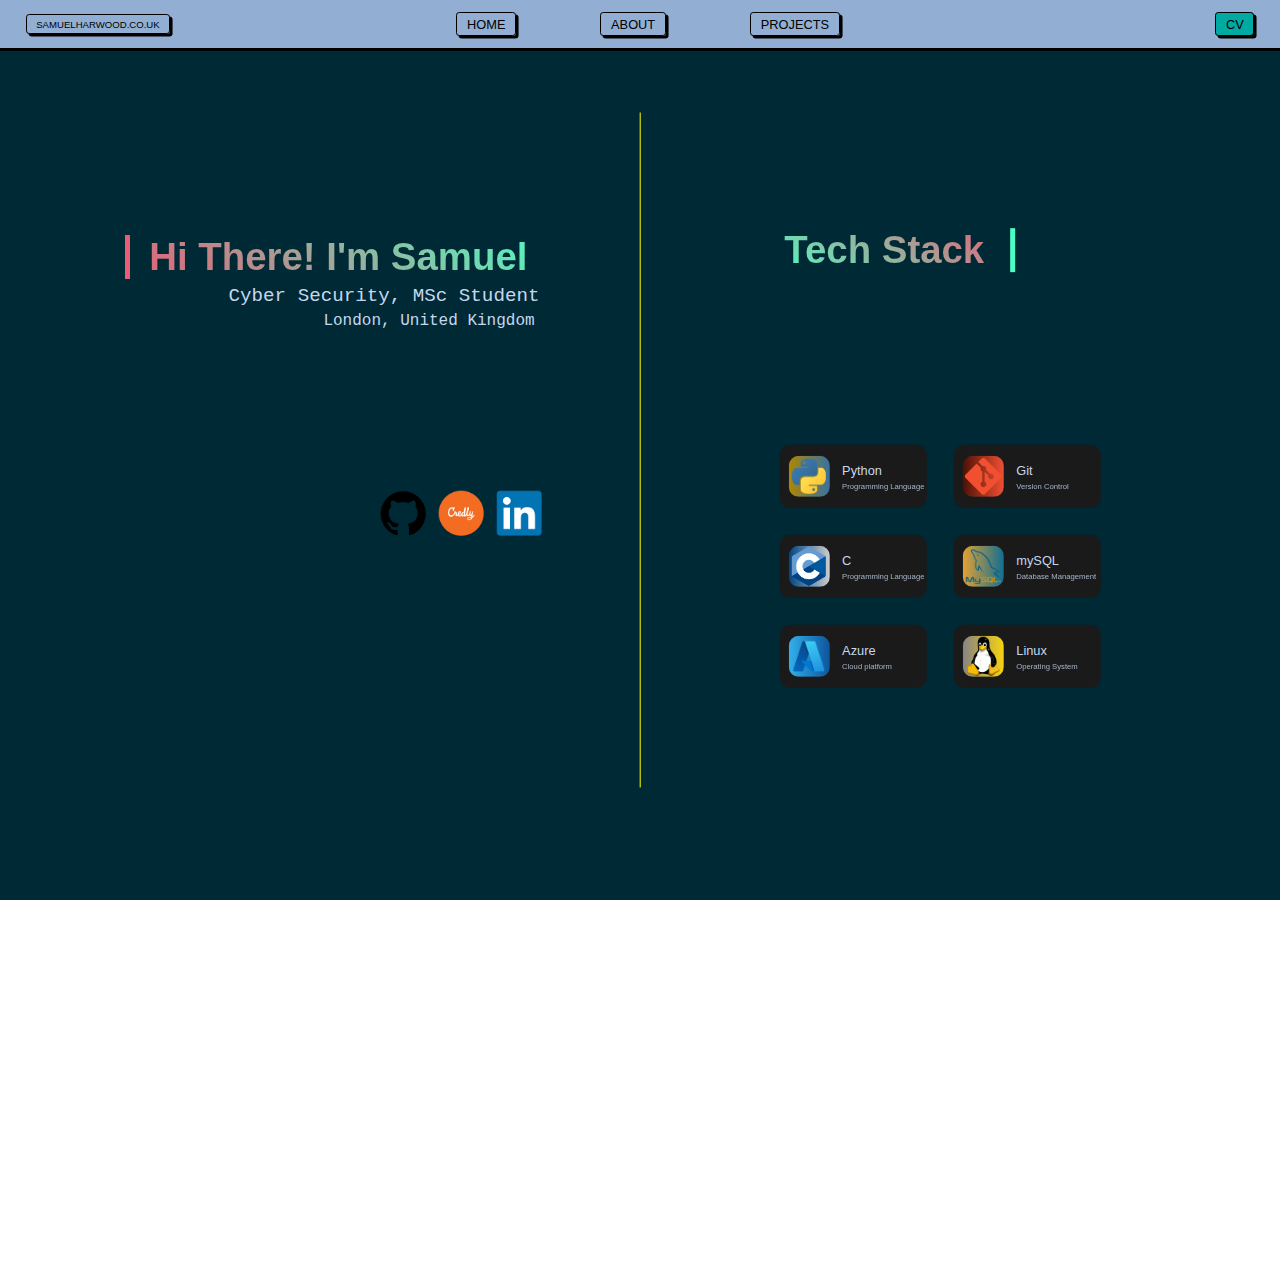
==== commit e2e05aaa: "Updated section two" ====
--- a/index.html
+++ b/index.html
@@ -107,7 +107,8 @@
 
   <div class="block two" id ="about">
     <div class="section-two">
-      <div class="section-ascii">
+      <div class="section-two-notascii"></div>
+      <div class="section-two-ascii">
         <pre>
    __________________________
    < 01101101 01101111 01101111 >
--- a/block_two_styles.css
+++ b/block_two_styles.css
@@ -14,4 +14,26 @@
 
 }
 
+.section-two{
+    width: 100vh;
+    height: 50vw;
+    display: flex;
 
+}
+
+.section-two-ascii {
+    width: 50vh;
+    height: 100vh;
+    display: flex;
+    align-items: center;
+    justify-content: center;
+    position: relative;
+}
+
+.section-two-ascii pre {
+    font-size: 1vw;
+    transform-origin: center;
+    white-space: pre;
+    font-family: monospace;
+    position: absolute;
+}